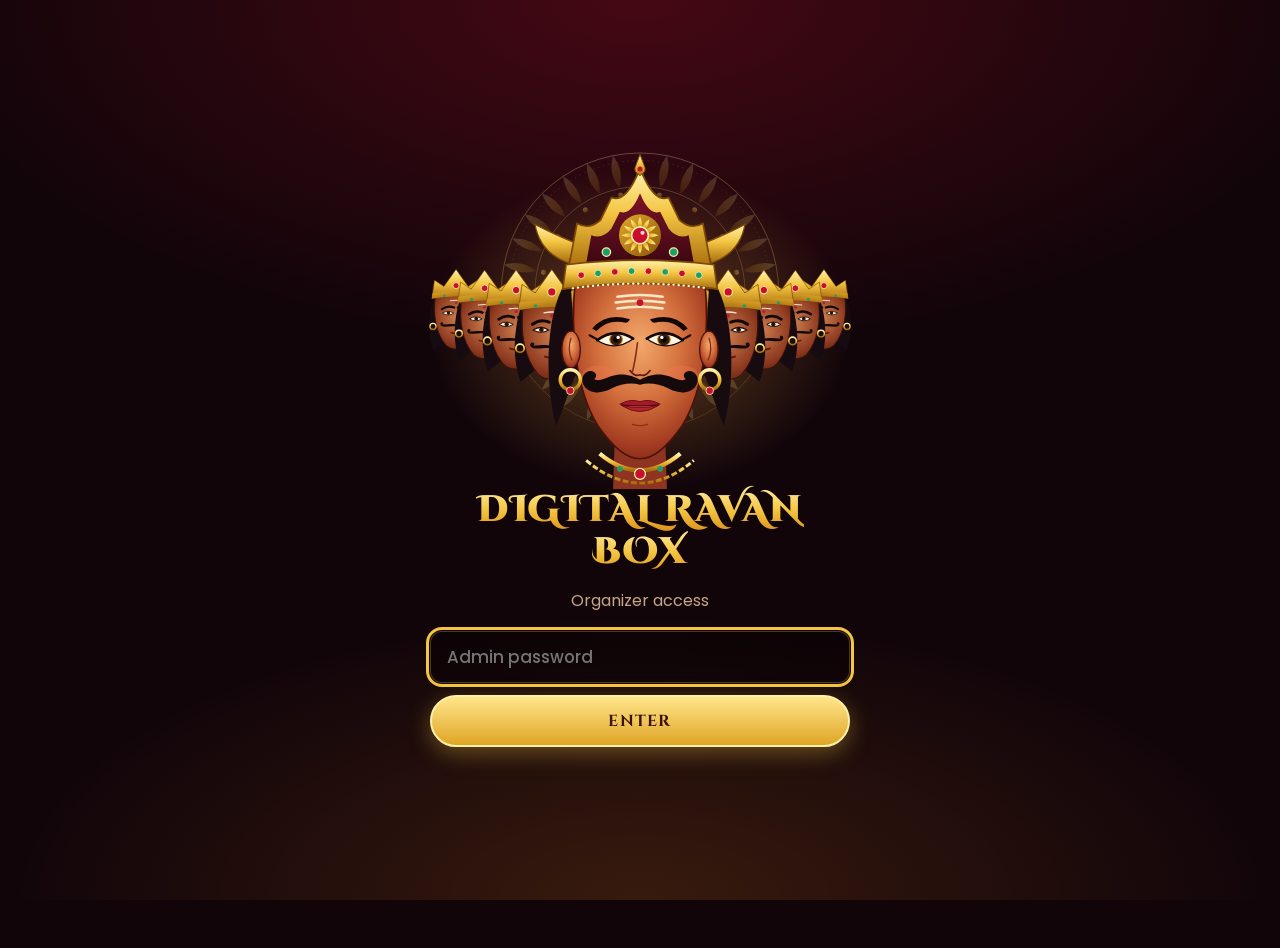
==== admin/index.html @ fff0ef56 "inint" ====
<!doctype html>
<html lang="en">
<head>
  <meta charset="utf-8">
  <meta name="viewport" content="width=device-width, initial-scale=1">
  <meta name="robots" content="noindex, nofollow">
  <meta name="theme-color" content="#12050a">
  <title>Ravan Box Admin</title>
  <link rel="icon" href="../assets/favicon.svg" type="image/svg+xml">
  <link rel="preconnect" href="https://fonts.googleapis.com">
  <link rel="preconnect" href="https://fonts.gstatic.com" crossorigin>
  <link href="https://fonts.googleapis.com/css2?family=Cinzel+Decorative:wght@700;900&family=Cinzel:wght@600;700;800&family=Kalam:wght@400;700&family=Poppins:wght@400;500;600&display=swap" rel="stylesheet">
  <link rel="stylesheet" href="../css/base.css">
  <link rel="stylesheet" href="../css/admin.css">
</head>
<body class="admin">

  <!-- ===== LOGIN ===== -->
  <section class="login" id="loginView" hidden>
    <div class="login-card">
      <div class="login-ravan ravan idle" id="loginRavan"></div>
      <h1 class="display"><span class="gold-text">DIGITAL RAVAN BOX</span></h1>
      <p class="muted">Organizer access</p>
      <form id="loginForm" autocomplete="off">
        <label for="pw" class="sr-only">Admin password</label>
        <input id="pw" type="password" placeholder="Admin password" required autocomplete="current-password">
        <button class="btn btn-gold" type="submit" id="loginBtn">Enter</button>
        <p class="form-error" id="loginError" role="alert" hidden></p>
      </form>
    </div>
  </section>

  <!-- ===== DASHBOARD ===== -->
  <div class="dash" id="dashView" hidden>
    <header class="topbar">
      <h1 class="display"><span aria-hidden="true">🏹</span> <span class="gold-text">DIGITAL RAVAN BOX</span></h1>
      <div class="topbar-right">
        <span class="state-pill" id="statePill">…</span>
        <button class="btn btn-ghost btn-sm" id="refreshBtn" type="button">↻ Refresh</button>
        <button class="btn btn-ghost btn-sm" id="logoutBtn" type="button">Log out</button>
      </div>
    </header>

    <p class="banner" id="localBanner" hidden>🧪 Local mode — data is stored in <strong>this browser only</strong> (no server). Set <code>API_URL</code> in <code>js/config.js</code> to your Apps Script URL so phones can submit.</p>

    <section class="kpis" aria-label="Summary">
      <div class="kpi kpi-main"><span class="kpi-label">Total submissions</span><span class="kpi-value" id="kpiTotal">0</span><span class="kpi-note" id="kpiTotalNote">real, anonymous</span></div>
      <div class="kpi"><span class="kpi-label">Demo entries</span><span class="kpi-value" id="kpiDemo">0</span><span class="kpi-note">test data</span></div>
      <div class="kpi"><span class="kpi-label">Burned</span><span class="kpi-value" id="kpiBurned">0</span><span class="kpi-note" id="kpiBurnedNote">not yet</span></div>
      <div class="kpi"><span class="kpi-label">Latest drop</span><span class="kpi-value kpi-small" id="kpiLatest">—</span><span class="kpi-note">auto-refreshes every 30 s</span></div>
    </section>

    <div class="grid">
      <section class="card card-chart">
        <div class="card-head">
          <h2>Category statistics</h2>
          <label class="toggle"><input type="checkbox" id="includeDemo"> Include demo data</label>
        </div>
        <div class="chart" id="chart" role="list" aria-label="Submissions per category"></div>
        <p class="empty" id="chartEmpty" hidden>No Ravans yet. Share the QR code — or generate demo data below.</p>
      </section>

      <section class="card card-ceremony">
        <h2>Ceremony</h2>
        <p class="muted small">Projector / TV, 16:9. Keys: <kbd>Space</kbd> open · <kbd>B</kbd> burn · <kbd>R</kbd> reset · <kbd>Esc</kbd> exit</p>
        <button class="btn btn-gold btn-big" id="startBtn" type="button">🎬 Start ceremony</button>
        <div class="row">
          <button class="btn btn-ghost btn-sm" id="testBtn" type="button">🧪 Test ceremony</button>
          <button class="btn btn-ghost btn-sm" id="sealBtn" type="button">🔒 Seal the box</button>
        </div>
        <button class="btn btn-danger btn-sm" id="resetBtn" type="button">Reset ceremony</button>
        <p class="muted small">Burning is visual only — records are kept and marked <code>burned = true</code>.</p>
      </section>

      <section class="card card-demo">
        <h2>🧪 Demo mode</h2>
        <p class="muted small">Generate demo data — clearly marked as test entries.</p>
        <div class="row demo-row">
          <button class="btn btn-ghost btn-sm" data-demo="5" type="button">+5</button>
          <button class="btn btn-ghost btn-sm" data-demo="10" type="button">+10</button>
          <button class="btn btn-ghost btn-sm" data-demo="20" type="button">+20</button>
          <button class="btn btn-ghost btn-sm" data-demo="22" type="button">+22</button>
        </div>
        <div class="row">
          <button class="btn btn-danger btn-sm" id="clearDemoBtn" type="button">Clear demo data</button>
          <button class="btn btn-ghost btn-sm" id="testBtn2" type="button">Test ceremony ▶</button>
        </div>
      </section>

      <section class="card card-share">
        <h2>Share with employees</h2>
        <div class="qr-wrap"><canvas id="qrCanvas" width="640" height="640" aria-label="QR code for the public page"></canvas></div>
        <p class="public-url" id="publicUrl"></p>
        <p class="muted small" id="publicUrlNote" hidden></p>
        <div class="row">
          <button class="btn btn-gold btn-sm" id="downloadQr" type="button">Download QR code</button>
          <button class="btn btn-ghost btn-sm" id="copyLink" type="button">Copy public link</button>
        </div>
        <a class="btn btn-ghost btn-sm" id="posterLink" href="poster.html" target="_blank" rel="noopener">🖨️ Printable poster</a>
      </section>
    </div>

    <section class="card wall-card">
      <div class="card-head">
        <h2>Anonymous chits</h2>
        <div class="seg" role="group" aria-label="Filter chits">
          <button type="button" class="seg-btn is-on" data-filter="all">All</button>
          <button type="button" class="seg-btn" data-filter="real">Real</button>
          <button type="button" class="seg-btn" data-filter="demo">Demo</button>
        </div>
      </div>
      <div class="wall" id="wall"></div>
      <p class="empty" id="wallEmpty" hidden>The Ravan's mouth is empty… for now.</p>
    </section>
  </div>

  <div class="toast" id="toast" role="status" aria-live="polite" hidden></div>

  <dialog class="dialog" id="confirmDialog">
    <form method="dialog">
      <h2 id="confirmTitle">Are you sure?</h2>
      <p id="confirmText"></p>
      <div id="confirmTypeWrap" hidden>
        <label for="confirmInput" class="small">Type <strong id="confirmWord">RESET</strong> to confirm</label>
        <input id="confirmInput" autocomplete="off">
      </div>
      <div class="row end">
        <button class="btn btn-ghost btn-sm" value="cancel">Cancel</button>
        <button class="btn btn-sm" value="ok" id="confirmOk">Confirm</button>
      </div>
    </form>
  </dialog>

  <script src="../js/config.js"></script>
  <script src="../js/categories.js"></script>
  <script src="../js/local-backend.js"></script>
  <script src="../js/api.js"></script>
  <script src="../js/ravan.js"></script>
  <script src="../js/chit.js"></script>
  <script src="../js/vendor/qrcode.js"></script>
  <script src="../js/qr.js"></script>
  <script src="../js/admin.js"></script>
</body>
</html>
---- css/base.css ----
/* ============================================================
   DIGITAL RAVAN BOX — shared tokens, typography, Ravan + chits
   ============================================================ */
:root {
  --bg: #12050a;
  --bg-2: #22070f;
  --bg-3: #3a0b17;
  --maroon: #6d0f22;
  --red: #c8102e;
  --saffron: #ff8a1f;
  --gold: #f4c542;
  --gold-light: #fff1a8;
  --gold-deep: #b07a12;
  --ink: #fff7e8;
  --ink-2: #f1dcbc;
  --muted: #c7a687;
  --paper-ink: #3b2414;
  --paper-accent: #8a1426;
  --line: rgba(244, 197, 66, 0.28);
  --card: rgba(255, 241, 168, 0.05);
  --danger: #ff6b5a;
  --ok: #7ad69a;
  --radius: 16px;
  --font-display: 'Cinzel Decorative', 'Cinzel', Georgia, serif;
  --font-head: 'Cinzel', Georgia, serif;
  --font-body: 'Poppins', system-ui, -apple-system, 'Segoe UI', Roboto, sans-serif;
  --font-hand: 'Kalam', 'Segoe Print', 'Bradley Hand', cursive;
  color-scheme: dark;
}

*, *::before, *::after { box-sizing: border-box; }
html { -webkit-text-size-adjust: 100%; }
body {
  margin: 0;
  min-height: 100vh;
  background: var(--bg);
  background-image:
    radial-gradient(ellipse 80% 55% at 50% 0%, rgba(200, 16, 46, 0.28), transparent 70%),
    radial-gradient(ellipse 70% 45% at 50% 100%, rgba(255, 138, 31, 0.16), transparent 70%);
  background-attachment: fixed;
  color: var(--ink);
  font-family: var(--font-body);
  line-height: 1.5;
  overflow-x: hidden;
}

h1, h2, h3 { font-family: var(--font-head); letter-spacing: 0.04em; line-height: 1.15; margin: 0; }
.display { font-family: var(--font-display); font-weight: 900; }
.gold-text {
  background: linear-gradient(180deg, var(--gold-light) 0%, var(--gold) 50%, #d98b12 100%);
  -webkit-background-clip: text; background-clip: text;
  color: transparent;
}
[hidden] { display: none !important; }
.sr-only { position: absolute; width: 1px; height: 1px; padding: 0; margin: -1px; overflow: hidden; clip: rect(0, 0, 0, 0); border: 0; }

:focus-visible { outline: 3px solid var(--gold-light); outline-offset: 3px; }

/* ---------- buttons ---------- */
.btn {
  -webkit-appearance: none; appearance: none;
  display: inline-flex; align-items: center; justify-content: center; gap: 0.5em;
  min-height: 52px; padding: 0.8em 1.6em;
  border: 2px solid var(--gold); border-radius: 999px;
  background: linear-gradient(180deg, #e0331f, #9c0f1f);
  color: #fff8e6; font: 700 1rem/1.1 var(--font-head); letter-spacing: 0.08em;
  text-transform: uppercase; text-decoration: none; cursor: pointer;
  box-shadow: 0 6px 22px rgba(200, 16, 46, 0.45), inset 0 1px 0 rgba(255, 255, 255, 0.3);
  transition: transform 0.15s ease, box-shadow 0.2s ease, filter 0.2s ease;
  touch-action: manipulation;
}
.btn:hover { transform: translateY(-2px); box-shadow: 0 10px 30px rgba(255, 138, 31, 0.5), inset 0 1px 0 rgba(255, 255, 255, 0.3); }
.btn:active { transform: translateY(1px); }
.btn:disabled { opacity: 0.55; cursor: not-allowed; transform: none; }
.btn-gold { background: linear-gradient(180deg, #ffe58a, #e0a526); color: #3a1406; border-color: #fff1a8; box-shadow: 0 6px 22px rgba(244, 197, 66, 0.35); }
.btn-ghost { background: transparent; color: var(--gold-light); border-color: var(--line); box-shadow: none; }
.btn-ghost:hover { border-color: var(--gold); box-shadow: none; background: rgba(244, 197, 66, 0.08); }
.btn-sm { min-height: 40px; padding: 0.5em 1.1em; font-size: 0.8rem; }
.btn-danger { background: transparent; border-color: rgba(255, 107, 90, 0.6); color: #ffb3a8; box-shadow: none; }
.btn-danger:hover { background: rgba(255, 107, 90, 0.12); box-shadow: none; }

/* ---------- Ravan ---------- */
.ravan { position: relative; }
.ravan-svg { display: block; width: 100%; height: 100%; overflow: visible; }
.ravan-svg .rv-mandala { transform-box: view-box; transform-origin: 500px 330px; animation: rv-spin 140s linear infinite; }
.ravan-svg .rv-crown { transform-box: view-box; transform-origin: 500px 320px; }
.ravan-svg .rv-brow { transition: transform 0.4s ease; }
.ravan-svg .rv-eyeglow { transition: opacity 0.5s ease; }
.ravan-svg .rv-sideheads { transform-box: view-box; transform-origin: 500px 460px; }
.ravan.idle .ravan-svg { animation: rv-breathe 5s ease-in-out infinite; transform-origin: 50% 70%; }
.ravan.idle .rv-sideheads { animation: rv-heads 7s ease-in-out infinite; }

.ravan.react { animation: rv-shake 0.7s cubic-bezier(.36,.07,.19,.97) 2; }
.ravan.react .rv-crown { animation: rv-crown 0.7s ease-in-out 2; }
.ravan.react .rv-brow, .ravan.glow .rv-brow { transform: translateY(-9px); }
.ravan.glow .rv-eyeglow { opacity: 0.85; }
.ravan.flash .rv-eyeglow { opacity: 1; }

@keyframes rv-spin { to { transform: rotate(360deg); } }
@keyframes rv-breathe { 0%, 100% { transform: scale(1); } 50% { transform: scale(1.012); } }
@keyframes rv-heads { 0%, 100% { transform: scaleX(1); } 50% { transform: scaleX(1.015); } }
@keyframes rv-shake {
  10%, 90% { transform: translate3d(-2px, 0, 0) rotate(-0.4deg); }
  20%, 80% { transform: translate3d(4px, 0, 0) rotate(0.5deg); }
  30%, 50%, 70% { transform: translate3d(-6px, 1px, 0) rotate(-0.8deg); }
  40%, 60% { transform: translate3d(6px, -1px, 0) rotate(0.8deg); }
}
@keyframes rv-crown { 0%, 100% { transform: rotate(0); } 30% { transform: rotate(-2.5deg) translateY(-6px); } 65% { transform: rotate(2deg) translateY(-3px); } }

/* ---------- paper chits ---------- */
.chit {
  -webkit-appearance: none; appearance: none;
  position: relative; display: block; margin: 0; padding: 0; border: 0; background: none;
  color: var(--paper-ink); font: inherit; text-align: center; cursor: default;
  filter: drop-shadow(0 7px 9px rgba(0, 0, 0, 0.5)) drop-shadow(0 1px 1px rgba(0, 0, 0, 0.35));
}
button.chit { cursor: pointer; }
.chit-paper {
  position: relative;
  display: flex; flex-direction: column; align-items: center; justify-content: center; gap: 0.35em;
  width: 100%; height: 100%;
  padding: 0.95em 1.05em 1.15em;
  background-color: #fbf1d6;
  background-image:
    radial-gradient(ellipse at 50% 45%, transparent 55%, rgba(140, 90, 30, 0.22) 100%),
    linear-gradient(90deg, transparent calc(var(--fold, 50%) - 2px), rgba(90, 60, 20, 0.08) var(--fold, 50%), rgba(255, 255, 255, 0.4) calc(var(--fold, 50%) + 1px), transparent calc(var(--fold, 50%) + 4px)),
    url("data:image/svg+xml;utf8,<svg xmlns='http://www.w3.org/2000/svg' width='160' height='160'><filter id='n'><feTurbulence type='fractalNoise' baseFrequency='0.9' numOctaves='3' stitchTiles='stitch'/><feColorMatrix values='0 0 0 0 0.45  0 0 0 0 0.3  0 0 0 0 0.12  0 0 0 0.22 0'/></filter><rect width='100%' height='100%' filter='url(%23n)'/></svg>");
  transform-origin: 50% 100%;
}
.chit-cat {
  display: flex; align-items: center; justify-content: center; gap: 0.35em; flex-wrap: wrap;
  font: 700 0.78em/1.15 var(--font-head); letter-spacing: 0.1em; text-transform: uppercase;
  color: var(--paper-accent);
  padding-bottom: 0.35em; border-bottom: 1.5px dashed rgba(138, 20, 38, 0.35);
}
.chit-emoji { font-size: 1.15em; letter-spacing: 0; }
.chit-msg { margin: 0; font-family: var(--font-hand); font-weight: 400; color: #2e1a0d; line-height: 1.22; overflow-wrap: anywhere; }
.chit-msg.len-s { font-size: 1.22em; }
.chit-msg.len-m { font-size: 1.08em; }
.chit-msg.len-l { font-size: 0.96em; }
.chit-msg.len-xl { font-size: 0.86em; }
.chit-msg-empty { opacity: 0.75; font-style: italic; }
.chit-burn { position: absolute; inset: 0; pointer-events: none; opacity: 0; }

/* fluttering before the burn */
.is-fluttering .chit-paper { animation: chit-flutter 0.32s ease-in-out infinite alternate; }
.is-fluttering .chit-slot:nth-child(3n) .chit-paper { animation-duration: 0.27s; }
.is-fluttering .chit-slot:nth-child(3n+1) .chit-paper { animation-duration: 0.37s; animation-delay: -0.1s; }
@keyframes chit-flutter { from { transform: rotate(-1.6deg) skewX(-1deg); } to { transform: rotate(1.6deg) skewX(1.2deg) translateY(-2px); } }

/* simultaneous burn — driven by --b (0 → 1) on the scope element */
.is-burning .chit-paper {
  --bb: calc((var(--b, 0) - var(--off, 0)) * 1.45);
  -webkit-mask-image: linear-gradient(to top, transparent calc(var(--bb) * 100% - 20%), #000 calc(var(--bb) * 100% - 4%));
  mask-image: linear-gradient(to top, transparent calc(var(--bb) * 100% - 20%), #000 calc(var(--bb) * 100% - 4%));
  filter: sepia(calc(var(--b, 0) * 0.9)) brightness(calc(1 - var(--b, 0) * 0.3));
  transform: perspective(500px) rotateX(calc(var(--b, 0) * 32deg)) rotateZ(calc(var(--b, 0) * -4deg)) scale(calc(1 - var(--b, 0) * 0.14));
  animation: none;
}
.is-burning .chit-burn {
  opacity: 1;
  background: linear-gradient(to top,
    rgba(26, 8, 2, 0.96) calc(var(--bb) * 100% - 5%),
    #ff6a00 calc(var(--bb) * 100% - 1%),
    rgba(255, 214, 110, 0.95) calc(var(--bb) * 100% + 1%),
    rgba(120, 52, 10, 0.5) calc(var(--bb) * 100% + 8%),
    rgba(120, 52, 10, 0) calc(var(--bb) * 100% + 28%));
}
.is-burning .chit-cat, .is-burning .chit-msg { opacity: calc(1 - var(--b, 0) * 1.4); }

@media (prefers-reduced-motion: reduce) {
  .ravan.idle .ravan-svg, .ravan.idle .rv-sideheads, .ravan-svg .rv-mandala { animation: none; }
  .ravan.react, .ravan.react .rv-crown { animation: none; }
  .is-fluttering .chit-paper { animation: none; }
}
---- css/admin.css ----
/* Admin dashboard */
.admin { padding: 0 16px 48px; }
.muted { color: var(--muted); }
.small { font-size: 0.86rem; }
code { background: rgba(255, 241, 168, 0.1); padding: 0.1em 0.35em; border-radius: 6px; font-size: 0.9em; }
kbd { display: inline-block; min-width: 1.6em; padding: 0.05em 0.4em; border: 1px solid var(--line); border-bottom-width: 2px; border-radius: 6px; font: 600 0.8em/1.4 var(--font-body); text-align: center; color: var(--gold-light); }

/* login */
.login { min-height: 100vh; display: grid; place-items: center; padding: 24px 0; }
.login-card { width: min(100%, 420px); text-align: center; }
.login-ravan { width: 100%; aspect-ratio: 1000 / 800; }
.login-card h1 { font-size: clamp(1.6rem, 7vw, 2.3rem); }
.login-card form { display: grid; gap: 12px; margin-top: 18px; }
.login-card input, .dialog input {
  width: 100%; min-height: 52px; padding: 0 16px; border-radius: 12px;
  border: 1.5px solid var(--line); background: rgba(0, 0, 0, 0.35); color: var(--ink); font: 500 1.05rem var(--font-body);
}
.login-card input:focus, .dialog input:focus { outline: 3px solid var(--gold); outline-offset: 1px; }
.form-error { margin: 0; padding: 10px 14px; border-radius: 12px; background: rgba(255, 107, 90, 0.14); border: 1px solid rgba(255, 107, 90, 0.5); color: #ffd0c8; }

/* layout */
.dash { max-width: 1280px; margin: 0 auto; }
.topbar { display: flex; flex-wrap: wrap; align-items: center; justify-content: space-between; gap: 12px; padding: 22px 0 16px; border-bottom: 1px solid var(--line); }
.topbar h1 { font-size: clamp(1.3rem, 4vw, 2rem); }
.topbar-right { display: flex; flex-wrap: wrap; align-items: center; gap: 8px; }
.state-pill { padding: 6px 12px; border-radius: 999px; border: 1px solid var(--line); font: 700 0.75rem/1 var(--font-body); letter-spacing: 0.08em; color: var(--gold-light); background: rgba(244, 197, 66, 0.08); }
.state-pill.open { color: var(--ok); border-color: rgba(122, 214, 154, 0.5); background: rgba(122, 214, 154, 0.08); }
.state-pill.burned { color: var(--saffron); border-color: rgba(255, 138, 31, 0.5); }
.banner { margin: 14px 0 0; padding: 10px 14px; border-radius: 12px; border: 1px dashed var(--line); color: var(--ink-2); font-size: 0.9rem; }

.kpis { display: grid; grid-template-columns: repeat(2, minmax(0, 1fr)); gap: 12px; margin: 18px 0; }
.kpi { display: flex; flex-direction: column; gap: 2px; padding: 16px 18px; border-radius: var(--radius); border: 1px solid var(--line); background: var(--card); }
.kpi-label { font-size: 0.8rem; text-transform: uppercase; letter-spacing: 0.1em; color: var(--muted); }
.kpi-value { font: 800 2.2rem/1.1 var(--font-head); color: var(--ink); font-variant-numeric: tabular-nums; }
.kpi-main .kpi-value { font-size: 3.2rem; color: var(--gold-light); }
.kpi-small { font-size: 1.1rem; padding-top: 0.5em; font-family: var(--font-body); font-weight: 600; }
.kpi-note { font-size: 0.8rem; color: var(--muted); }

.grid { display: grid; gap: 16px; grid-template-columns: 1fr; }
.card { padding: 20px; border-radius: var(--radius); border: 1px solid var(--line); background: linear-gradient(180deg, rgba(58, 11, 23, 0.55), rgba(18, 5, 10, 0.6)); display: flex; flex-direction: column; gap: 12px; }
.card h2 { font-size: 1.15rem; color: var(--gold-light); }
.card-head { display: flex; flex-wrap: wrap; align-items: center; justify-content: space-between; gap: 10px; }
.row { display: flex; flex-wrap: wrap; gap: 8px; }
.row.end { justify-content: flex-end; }
.btn-big { min-height: 64px; font-size: 1.15rem; width: 100%; }
.toggle { display: inline-flex; align-items: center; gap: 8px; font-size: 0.88rem; color: var(--ink-2); cursor: pointer; }
.toggle input { width: 18px; height: 18px; accent-color: var(--gold); }
.empty { color: var(--muted); text-align: center; padding: 18px 0; margin: 0; }

/* chart — single series, horizontal bars, direct labels */
.chart { display: grid; gap: 7px; }
.bar-row { display: grid; grid-template-columns: minmax(118px, 34%) 1fr; align-items: center; gap: 10px; position: relative; }
.bar-label { display: flex; align-items: center; gap: 6px; font-size: 0.9rem; color: var(--ink-2); white-space: nowrap; overflow: hidden; text-overflow: ellipsis; }
.bar-track { position: relative; height: 26px; display: flex; align-items: center; gap: 8px; }
.bar { height: 20px; min-width: 2px; border-radius: 0 4px 4px 0; background: linear-gradient(90deg, #d98b12, var(--gold)); transition: width 0.6s cubic-bezier(.2,.8,.2,1); }
.bar-row.zero .bar { background: rgba(244, 197, 66, 0.2); }
.bar-row.zero .bar-label { color: var(--muted); }
.bar-value { font: 700 0.92rem/1 var(--font-body); color: var(--ink); font-variant-numeric: tabular-nums; }
.bar-row:hover .bar { filter: brightness(1.15); }
.bar-row .tip {
  position: absolute; right: 0; top: -30px; z-index: 5; pointer-events: none;
  padding: 4px 10px; border-radius: 8px; background: #fff7e8; color: #2a0a10; font-size: 0.8rem; font-weight: 600;
  opacity: 0; transform: translateY(4px); transition: opacity 0.15s, transform 0.15s; white-space: nowrap;
}
.bar-row:hover .tip, .bar-row:focus-within .tip, .bar-row:focus .tip { opacity: 1; transform: none; }

/* QR */
.qr-wrap { align-self: center; padding: 10px; border-radius: 14px; background: #fff8e6; }
.qr-wrap canvas { display: block; width: 260px; height: 260px; }
.public-url { margin: 0; text-align: center; font-weight: 600; word-break: break-all; color: var(--gold-light); }

/* chit wall */
.wall-card { margin-top: 16px; }
.seg { display: inline-flex; border: 1px solid var(--line); border-radius: 999px; padding: 3px; }
.seg-btn { border: 0; background: transparent; color: var(--ink-2); font: 600 0.82rem var(--font-body); padding: 6px 14px; border-radius: 999px; cursor: pointer; min-height: 34px; }
.seg-btn.is-on { background: var(--gold); color: #3a1406; }
.wall {
  display: flex; flex-wrap: wrap; justify-content: center; gap: 22px 18px; padding: 18px 4px 8px;
  background: radial-gradient(ellipse at 50% 0%, rgba(255, 138, 31, 0.1), transparent 70%);
}
.wall .chit { width: 210px; font-size: 14px; }
.wall .chit-paper { min-height: 132px; }
.wall .chit.is-burned .chit-paper { filter: sepia(0.6) brightness(0.8); }
.chit-tag { position: absolute; top: -8px; right: 6px; z-index: 2; padding: 2px 8px; border-radius: 999px; font: 700 0.62rem/1.4 var(--font-body); letter-spacing: 0.1em; }
.chit-tag.demo { background: #3a8fd6; color: #fff; }
.chit-tag.burned { background: var(--saffron); color: #2a0a10; right: auto; left: 6px; }
.chit-time { font: 500 0.66rem/1 var(--font-body); color: rgba(59, 36, 20, 0.55); letter-spacing: 0.04em; }

/* toast + dialog */
.toast { position: fixed; left: 50%; bottom: 24px; transform: translateX(-50%); z-index: 100; padding: 12px 20px; border-radius: 12px; background: #fff7e8; color: #2a0a10; font-weight: 600; box-shadow: 0 10px 30px rgba(0, 0, 0, 0.5); max-width: calc(100vw - 32px); }
.toast.error { background: #ffd0c8; }
.dialog { border: 1px solid var(--gold); border-radius: var(--radius); background: #22070f; color: var(--ink); padding: 22px; width: min(92vw, 440px); }
.dialog::backdrop { background: rgba(0, 0, 0, 0.7); }
.dialog h2 { color: var(--gold-light); margin-bottom: 8px; }
.dialog form > div { margin: 12px 0; display: grid; gap: 6px; }

@media (min-width: 720px) {
  .kpis { grid-template-columns: 1.4fr 1fr 1fr 1.2fr; }
  .grid { grid-template-columns: 1.5fr 1fr; }
  .card-chart { grid-row: span 2; }
}
@media (min-width: 1100px) {
  .grid { grid-template-columns: 1.6fr 1fr 1fr; }
  .card-chart { grid-row: span 2; }
  .card-share { grid-column: 2 / 4; flex-direction: row; flex-wrap: wrap; align-items: center; }
  .card-share h2 { width: 100%; }
  .card-share .qr-wrap { align-self: auto; }
  .card-share .public-url { text-align: left; flex: 1 1 200px; }
}
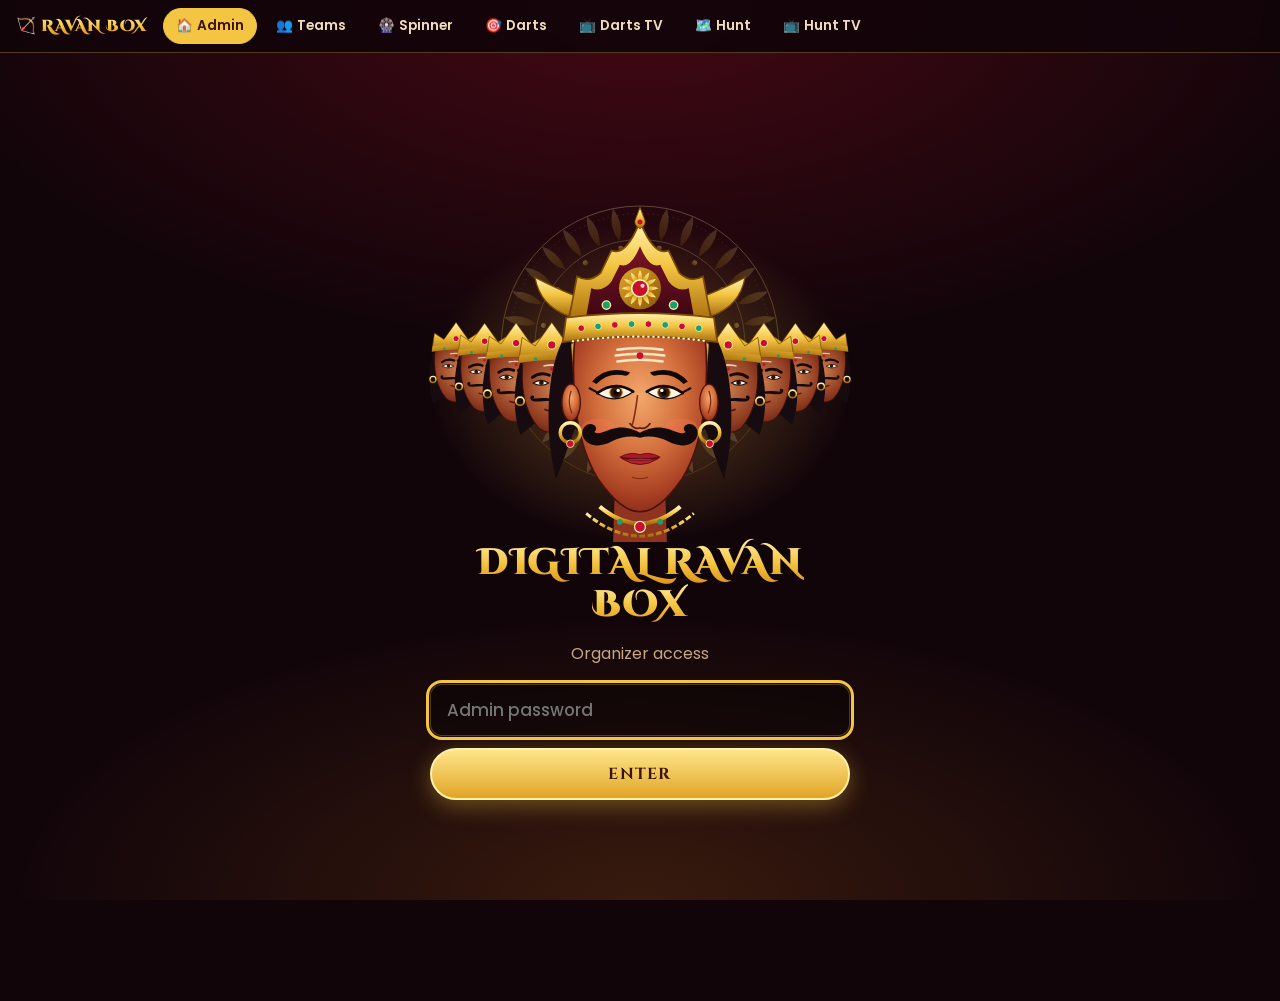
==== commit 1e0e36b4: "Add organizer navbar across admin, teams, spinner and game pages - Shared js/nav.js: sticky bar on a" ====
--- a/admin/index.html
+++ b/admin/index.html
@@ -10,8 +10,8 @@
   <link rel="preconnect" href="https://fonts.googleapis.com">
   <link rel="preconnect" href="https://fonts.gstatic.com" crossorigin>
   <link href="https://fonts.googleapis.com/css2?family=Cinzel+Decorative:wght@700;900&family=Cinzel:wght@600;700;800&family=Kalam:wght@400;700&family=Poppins:wght@400;500;600&display=swap" rel="stylesheet">
-  <link rel="stylesheet" href="../css/base.css">
-  <link rel="stylesheet" href="../css/admin.css">
+  <link rel="stylesheet" href="../css/base.css?v=20261013e">
+  <link rel="stylesheet" href="../css/admin.css?v=20261013e">
 </head>
 <body class="admin">
 
@@ -70,6 +70,15 @@
         </div>
         <button class="btn btn-danger btn-sm" id="resetBtn" type="button">Reset ceremony</button>
         <p class="muted small">Burning is visual only — records are kept and marked <code>burned = true</code>.</p>
+        <p class="muted small" style="margin-bottom:0">Event games</p>
+        <div class="row">
+          <a class="btn btn-ghost btn-sm" href="../teams/" target="_blank" rel="noopener">👥 Teams</a>
+          <a class="btn btn-ghost btn-sm" href="../spin/" target="_blank" rel="noopener">🎡 Spinner</a>
+          <a class="btn btn-ghost btn-sm" href="../darts/score/" target="_blank" rel="noopener">🎯 Darts scorer</a>
+          <a class="btn btn-ghost btn-sm" href="../darts/" target="_blank" rel="noopener">📺 Darts TV</a>
+          <a class="btn btn-ghost btn-sm" href="../hunt/score/" target="_blank" rel="noopener">🗺️ Hunt scorer</a>
+          <a class="btn btn-ghost btn-sm" href="../hunt/" target="_blank" rel="noopener">📺 Hunt TV</a>
+        </div>
       </section>
 
       <section class="card card-demo">
@@ -131,14 +140,15 @@
     </form>
   </dialog>
 
-  <script src="../js/config.js"></script>
-  <script src="../js/categories.js"></script>
-  <script src="../js/local-backend.js"></script>
-  <script src="../js/api.js"></script>
-  <script src="../js/ravan.js"></script>
-  <script src="../js/chit.js"></script>
-  <script src="../js/vendor/qrcode.js"></script>
-  <script src="../js/qr.js"></script>
-  <script src="../js/admin.js"></script>
+  <script src="../js/nav.js?v=20261013e" data-base="../"></script>
+  <script src="../js/config.js?v=20261013e"></script>
+  <script src="../js/categories.js?v=20261013e"></script>
+  <script src="../js/local-backend.js?v=20261013e"></script>
+  <script src="../js/api.js?v=20261013e"></script>
+  <script src="../js/ravan.js?v=20261013e"></script>
+  <script src="../js/chit.js?v=20261013e"></script>
+  <script src="../js/vendor/qrcode.js?v=20261013e"></script>
+  <script src="../js/qr.js?v=20261013e"></script>
+  <script src="../js/admin.js?v=20261013e"></script>
 </body>
 </html>
--- a/css/base.css
+++ b/css/base.css
@@ -173,3 +173,27 @@
   .ravan.react, .ravan.react .rv-crown { animation: none; }
   .is-fluttering .chit-paper { animation: none; }
 }
+
+/* ---------- organizer navigation (js/nav.js) ---------- */
+.org-nav {
+  position: sticky; top: 0; z-index: 40;
+  display: flex; align-items: center; gap: 14px; min-height: 52px;
+  padding: max(6px, env(safe-area-inset-top)) 16px 6px;
+  background: rgba(18, 5, 10, 0.92); border-bottom: 1px solid var(--line);
+  -webkit-backdrop-filter: blur(8px); backdrop-filter: blur(8px);
+}
+.org-brand { flex: none; font: 900 1rem/1 var(--font-display); text-decoration: none; letter-spacing: 0.04em; white-space: nowrap; }
+.org-links { display: flex; gap: 6px; overflow-x: auto; scrollbar-width: none; -webkit-overflow-scrolling: touch; min-width: 0; padding: 2px; }
+.org-links::-webkit-scrollbar { display: none; }
+.org-link {
+  flex: none; display: inline-flex; align-items: center; gap: 4px; min-height: 36px; padding: 0 12px;
+  border-radius: 999px; border: 1px solid transparent; color: var(--ink-2); text-decoration: none;
+  font: 600 0.85rem/1 var(--font-body); white-space: nowrap;
+}
+.org-link:hover { border-color: var(--line); color: var(--gold-light); }
+.org-link.is-active { background: var(--gold); color: #3a1406; border-color: var(--gold); }
+/* TV pages: overlay that slides in on mouse move */
+.org-nav-tv { position: fixed; left: 0; right: 0; top: 0; transform: translateY(-110%); transition: transform 0.3s ease; }
+.org-nav-tv.show, .org-nav-tv:focus-within { transform: none; }
+@media (max-width: 560px) { .org-brand .gold-text { display: none; } }
+@media print { .org-nav { display: none; } }
--- a/css/admin.css
+++ b/css/admin.css
@@ -107,3 +107,4 @@
   .card-share .qr-wrap { align-self: auto; }
   .card-share .public-url { text-align: left; flex: 1 1 200px; }
 }
+.admin .org-nav { margin: 0 -16px; }
